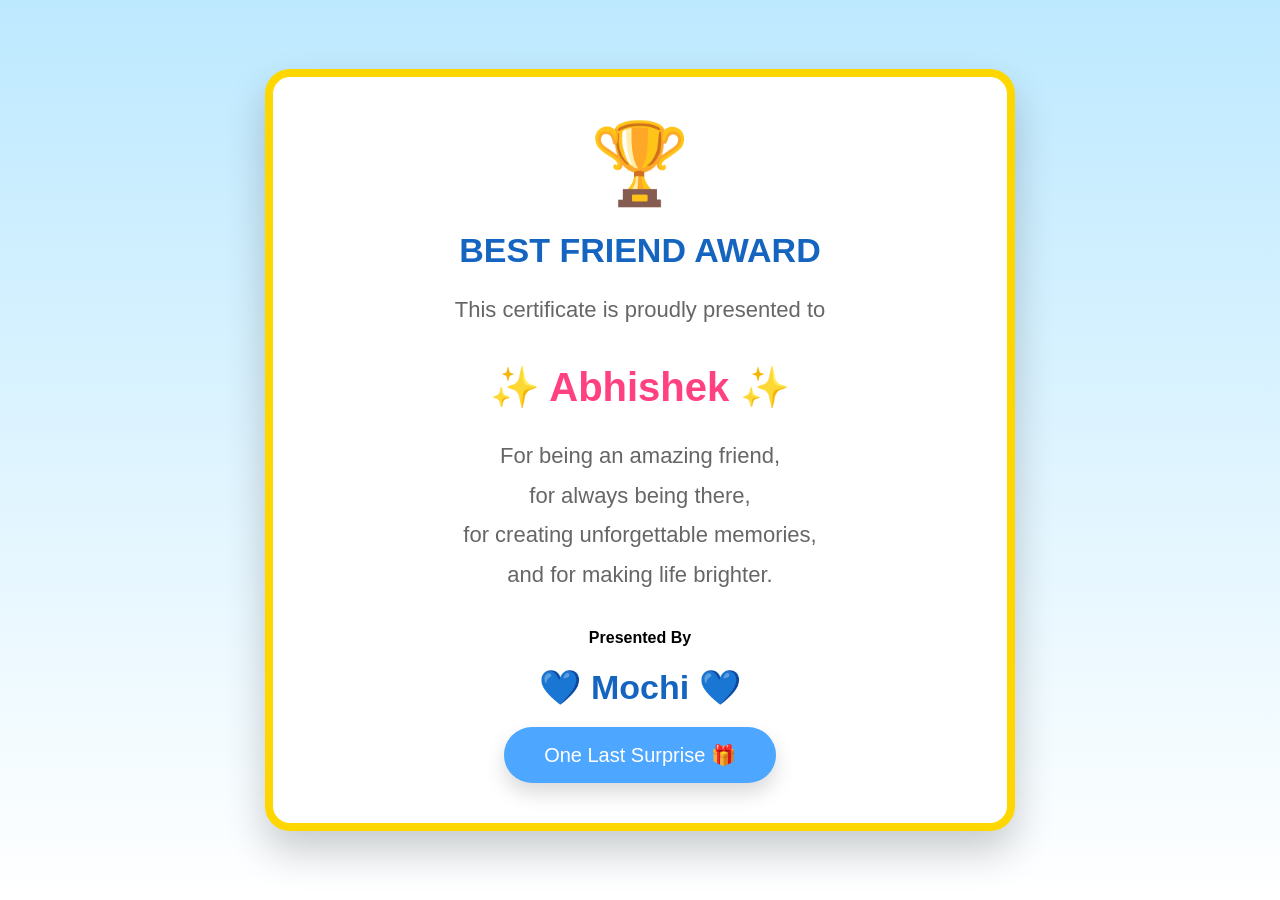
==== award.html @ c86d8f16 "Add files via upload" ====
<!DOCTYPE html>
<html lang="en">
<head>
<meta charset="UTF-8">
<meta name="viewport" content="width=device-width, initial-scale=1.0">
<title>Best Friend Award 🏆</title>

<link rel="stylesheet" href="style.css">

</head>
<body>

<div class="certificate">

<h1>🏆</h1>

<h2>BEST FRIEND AWARD</h2>

<p>This certificate is proudly presented to</p>

<h3>✨ Abhishek ✨</h3>

<p>
For being an amazing friend,<br>
for always being there,<br>
for creating unforgettable memories,<br>
and for making life brighter.
</p>

<h4>Presented By</h4>

<h2>💙 Mochi 💙</h2>

<a href="final.html">
<button>One Last Surprise 🎁</button>
</a>

</div>

</body>
</html>
---- style.css ----
*{
    margin:0;
    padding:0;
    box-sizing:border-box;
}

body{
    font-family:'Poppins',sans-serif;
    background:linear-gradient(180deg,#bde9ff,#ffffff);
    height:100vh;
    display:flex;
    justify-content:center;
    align-items:center;
    overflow:hidden;
}

.container{
    text-align:center;
    animation:fadeIn 1.5s ease;
}

.cloud{
    font-size:45px;
    animation:floatCloud 4s ease-in-out infinite;
}

.cat{
    font-size:90px;
    margin:20px 0;
    animation:bounce 2s infinite;
}

h1{
    color:#0b74ff;
    font-size:52px;
    margin-bottom:10px;
}

h2{
    color:#444;
    font-size:34px;
    margin-bottom:15px;
}

p{
    color:#666;
    font-size:20px;
    margin-bottom:35px;
}

button{
    background:#4da6ff;
    color:white;
    border:none;
    padding:16px 40px;
    font-size:20px;
    border-radius:50px;
    cursor:pointer;
    transition:.3s;
    box-shadow:0 10px 20px rgba(0,0,0,.15);
}

button:hover{
    transform:scale(1.08);
    background:#2b8cff;
}

@keyframes bounce{
    50%{
        transform:translateY(-12px);
    }
}

@keyframes floatCloud{
    50%{
        transform:translateX(20px);
    }
}

@keyframes fadeIn{
    from{
        opacity:0;
        transform:translateY(20px);
    }
    to{
        opacity:1;
        transform:translateY(0);
    }
}.memory{
    width:320px;
    max-width:90%;
    border-radius:25px;
    margin:25px 0;
    box-shadow:0 15px 30px rgba(0,0,0,.2);
    animation:zoom 2s ease;
}

@keyframes zoom{
    from{
        transform:scale(.8);
        opacity:0;
    }
    to{
        transform:scale(1);
        opacity:1;
    }
}.letter{

background:white;

padding:30px;

border-radius:20px;

width:80%;

max-width:700px;

margin:30px auto;

box-shadow:0 15px 30px rgba(0,0,0,.15);

line-height:2;

font-size:20px;

color:#444;

text-align:left;

}
.certificate{

width:80%;
max-width:750px;

background:white;

padding:40px;

border-radius:25px;

text-align:center;

box-shadow:0 20px 40px rgba(0,0,0,.2);

border:8px solid gold;

}

.certificate h1{

font-size:80px;

}

.certificate h2{

color:#1565c0;

margin:20px;

}

.certificate h3{

font-size:40px;

color:#ff4081;

margin:25px;

}

.certificate p{

font-size:22px;

line-height:1.8;

}
.final-message{

font-size:22px;

line-height:2;

margin:30px;

}

#emojiRain{

position:fixed;

left:0;

top:0;

width:100%;

height:100%;

pointer-events:none;

overflow:hidden;

}

.fall{

position:absolute;

font-size:35px;

animation:fall 5s linear forwards;

}

@keyframes fall{

0%{

transform:translateY(-100px);

}

100%{

transform:translateY(110vh);

}

}
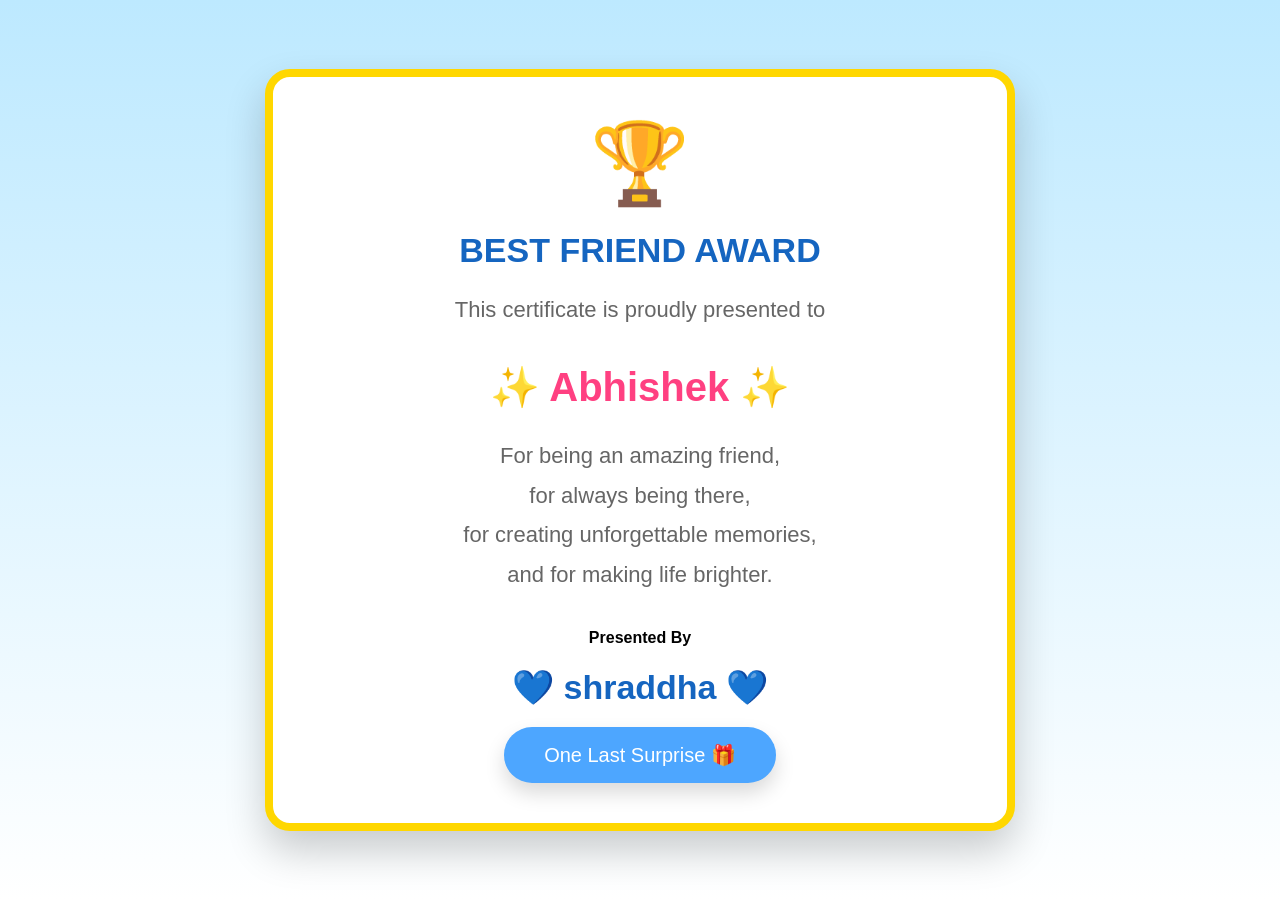
==== commit 3ae5e556: "Update award.html" ====
--- a/award.html
+++ b/award.html
@@ -29,7 +29,7 @@
 
 <h4>Presented By</h4>
 
-<h2>💙 Mochi 💙</h2>
+<h2>💙 shraddha 💙</h2>
 
 <a href="final.html">
 <button>One Last Surprise 🎁</button>
@@ -38,4 +38,4 @@
 </div>
 
 </body>
-</html>+</html>
